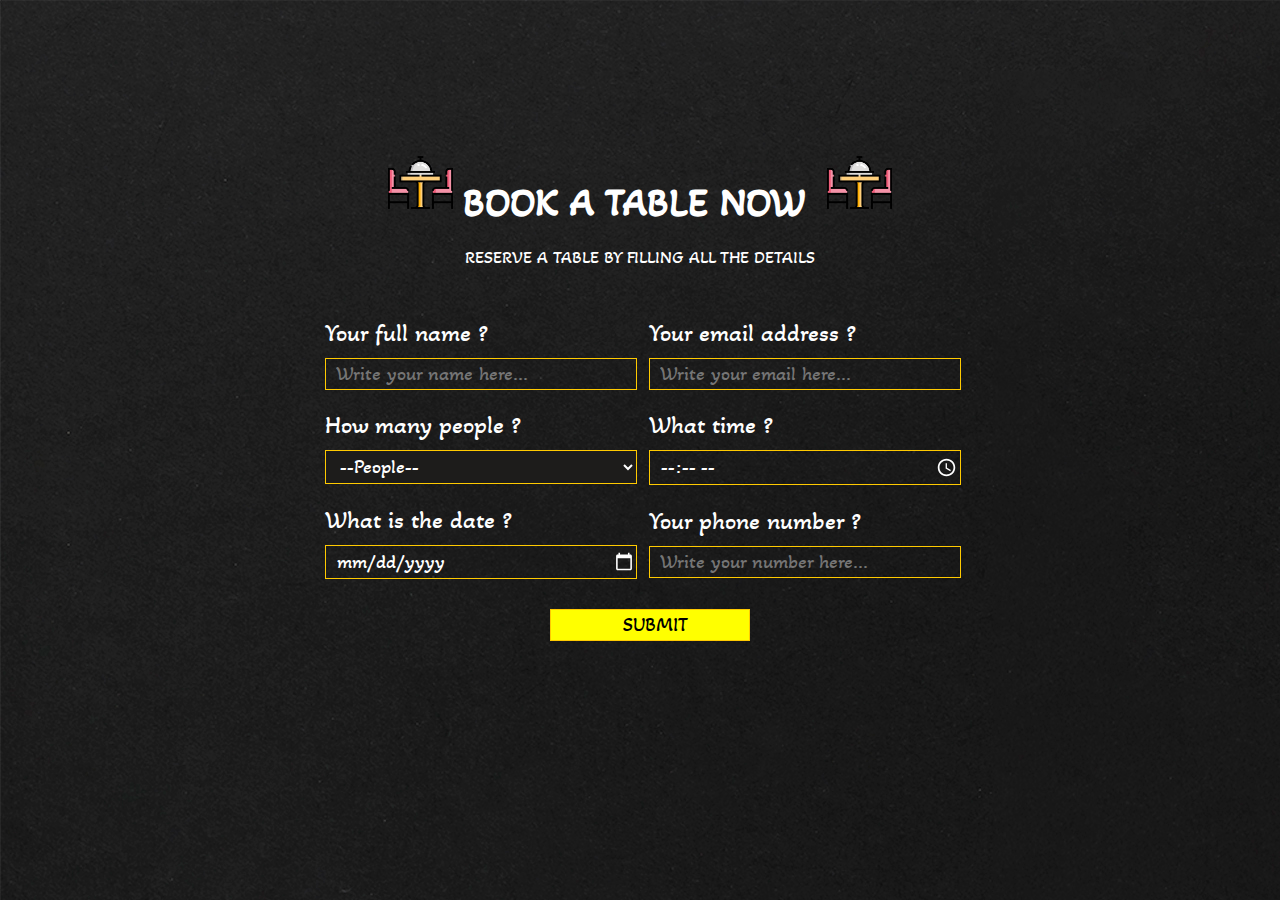
==== login.html @ 3e4752b6 "Add files via upload" ====
<!DOCTYPE html>
<html lang="en">

<head>
    <meta charset="UTF-8">
    <meta http-equiv="X-UA-Compatible" content="IE=edge">
    <meta name="viewport" content="width=device-width, initial-scale=1.0">
    <link rel="stylesheet" href="login.css">
    <title> Booking a Table </title>
</head>

<body class="main_bg">
    
    <script src="login.js"></script>
    <div class="form">
        <div class="form-text">
            <h1><span><img src="login images\art-1.png" width="10%" height="10%" alt=""></span>BOOK A TABLE NOW
                <span><img src="login images\art-1.png" width="10%" height="10%" alt=""></span>
            </h1>
            <p>RESERVE A TABLE BY FILLING ALL THE DETAILS</p>
        </div>
        <div class="main-form">

            <form action="index.php" method="get">

                <div>
                    <span>Your full name ?</span>
                    <input type="text" name="name" id="name" placeholder="Write your name here..." required>
                </div>
                <div>
                    <span>Your email address ?</span>
                    <input type="email" name="name" id="name" placeholder="Write your email here..." required>
                </div>
                <div>
                    <!-- This is the select option -->
                    <span>How many people ?</span>
                    <select name="people" id="people" required>
                        <option value="">--People--</option>
                        <option value="1">1 People</option>
                        <option value="2">2 People</option>
                        <option value="3">3 People</option>
                        <option value="4">4 People</option>
                    </select>
                    <!--This is the select option--->
                </div>
                <div>
                    <span>What time ?</span>
                    <input type="time" name="time" id="time" placeholder="Time" required>
                </div>
                <div>
                    <span>What is the date ?</span>
                    <input type="date" name="date" id="date" placeholder="date" required>
                </div>
                <div>
                    <span>Your phone number ?</span>
                    <input type="tel" name="phone" id="phone" placeholder="Write your number here..."
                        pattern="[0-9]{10}" required>
                </div>
                <form action="index.php" method="post">
                    <div id="submit">
                        <input type="submit" value="SUBMIT" id="submit" onClick="submitClick( )">
                    </div>
                </form>

            </form>
        </div>
    </div>

</body>

</html>
---- login.css ----
@import url('https://fonts.googleapis.com/css2?family=Akaya+Telivigala&display=swap');

*{
    margin: 0;
    padding: 0;
}

.main_bg{
    background-image: url(background.jpg);
    max-width: 1280px;
    height: 800px;
    display: flex;
    justify-content: center;
    align-items: center;
    margin: 0 auto;
}
.form{
    width: 650px;
}

.form-text{
    text-align: center;
    margin: 0 0 40px 0;
}
.form-text h1 span img{
    margin: 0 10px;

}
#people{
        
    background-color: #1d1c1b;
}
input {
    color-scheme: dark;
  }
.form-text h1{
    color: #fff;
    font-family: 'Akaya Telivigala', cursive;
    font-size: 40px;
    margin-bottom: 20px;
}
.form-text p{
    color: #fff;
    font-family: 'Akaya Telivigala', cursive;
    font-size: large;
}

.main-form div{
    margin: 10px 10px;
    width: 300px;
    display: inline-block;
}
.main-form div input {
    width: 100%;
    font-family: 'Akaya Telivigala', cursive;
    background: none;
    border: 1px solid #ffca00;;
    font-size: 20px;
    color: #fff;
    outline: none;
    padding: 3px 0 3px 10px;
    margin-top: 10px;
}
.main-form div select{
    width: 104%;
    font-family: 'Akaya Telivigala', cursive;
    background: none;
    border: 1px solid #ffca00;;
    font-size: 20px;
    color: #fff;
    outline: none;
    padding: 3px 0 3px 10px;
    margin-top: 10px;
}
.main-form div span{
    width: 100%;
    font-family: 'Akaya Telivigala', cursive;
    color: #fff;
    font-size: 25px;
}

#submit{
    width: 100%;
    text-align: center;
}
#submit input{
    font-family: 'Akaya Telivigala', cursive;
    width: 200px;
    background-color: yellow !important;
    color: black !important;
    transition: all .3s;
}
#submit input:hover{
    font-family: 'Akaya Telivigala', cursive;
    width: 200px;
    background-color: black !important;
    color: #fff !important;
}
#submit input:active{
    font-size: 19px;
    background-color: rgb(46, 20, 5) !important;
    color: #fff !important;
}


@media screen and (max-width:710px) {
    .main-form{
        text-align: center;
    }
}
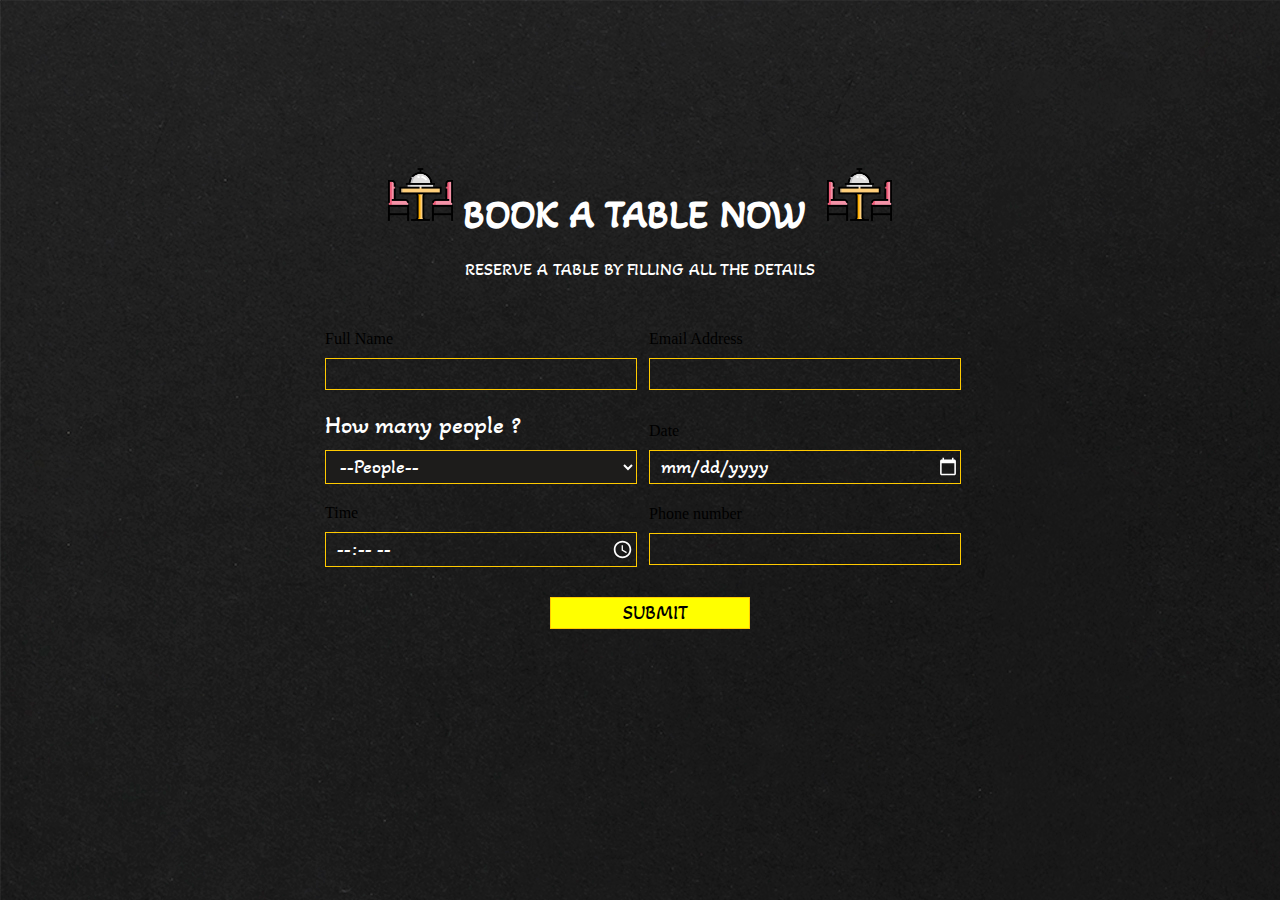
==== commit 8dc5ef15: "login.html" ====
--- a/login.html
+++ b/login.html
@@ -23,13 +23,15 @@
 
             <form action="index.php" method="get">
 
-                <div>
-                    <span>Your full name ?</span>
-                    <input type="text" name="name" id="name" placeholder="Write your name here..." required>
+                <div>               
+                    <label for="Full_name">Full Name </label>
+                    <input  type="text" name="Full_name" maxlength="50" size="30" required>
+                    <br>
                 </div>
                 <div>
-                    <span>Your email address ?</span>
-                    <input type="email" name="name" id="name" placeholder="Write your email here..." required>
+                   <label for="email">Email Address</label>
+                    <input  type="text" name="email" maxlength="80" size="30" required>
+                    <br>
                 </div>
                 <div>
                     <!-- This is the select option -->
@@ -44,21 +46,22 @@
                     <!--This is the select option--->
                 </div>
                 <div>
-                    <span>What time ?</span>
-                    <input type="time" name="time" id="time" placeholder="Time" required>
+                    <label for="date">Date </label>
+                    <input  type="date" name="date" required>
+                    <br>
                 </div>
                 <div>
-                    <span>What is the date ?</span>
-                    <input type="date" name="date" id="date" placeholder="date" required>
+                    <label for="time">Time </label>
+                    <input  type="time" name="time" required>
+                    <br>
                 </div>
                 <div>
-                    <span>Your phone number ?</span>
-                    <input type="tel" name="phone" id="phone" placeholder="Write your number here..."
-                        pattern="[0-9]{10}" required>
+                     <label for="phone">Phone number </label>
+                     <input  type="tel" name="phone" required>
                 </div>
                 <form action="index.php" method="post">
                     <div id="submit">
-                        <input type="submit" value="SUBMIT" id="submit" onClick="submitClick( )">
+                        <input type="submit" value="SUBMIT" id="submit" onClick="addtext()"><br>
                     </div>
                 </form>
 
@@ -68,4 +71,4 @@
 
 </body>
 
-</html>+</html>
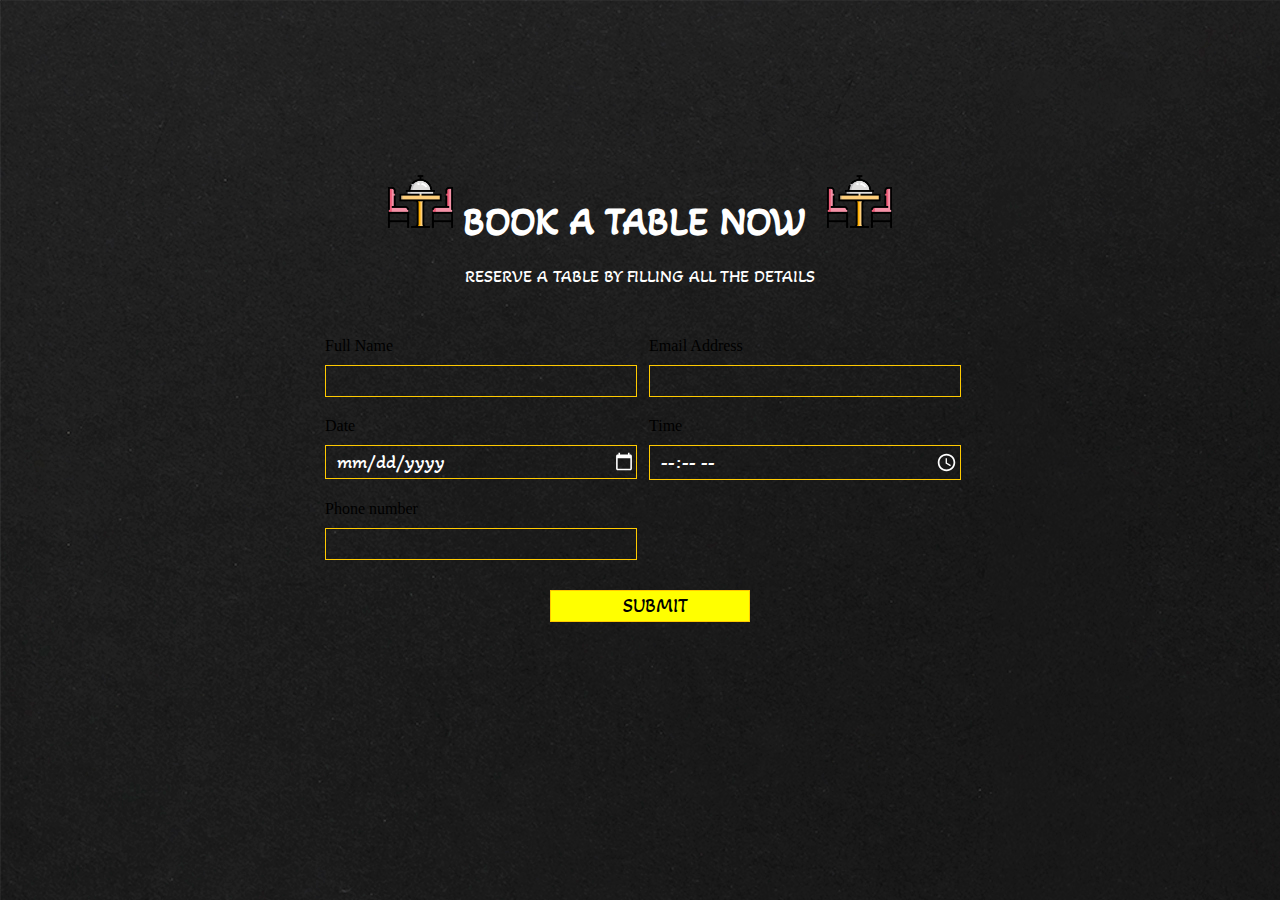
==== commit 6de8b2d4: "login.html" ====
--- a/login.html
+++ b/login.html
@@ -33,18 +33,7 @@
                     <input  type="text" name="email" maxlength="80" size="30" required>
                     <br>
                 </div>
-                <div>
-                    <!-- This is the select option -->
-                    <span>How many people ?</span>
-                    <select name="people" id="people" required>
-                        <option value="">--People--</option>
-                        <option value="1">1 People</option>
-                        <option value="2">2 People</option>
-                        <option value="3">3 People</option>
-                        <option value="4">4 People</option>
-                    </select>
-                    <!--This is the select option--->
-                </div>
+                
                 <div>
                     <label for="date">Date </label>
                     <input  type="date" name="date" required>
